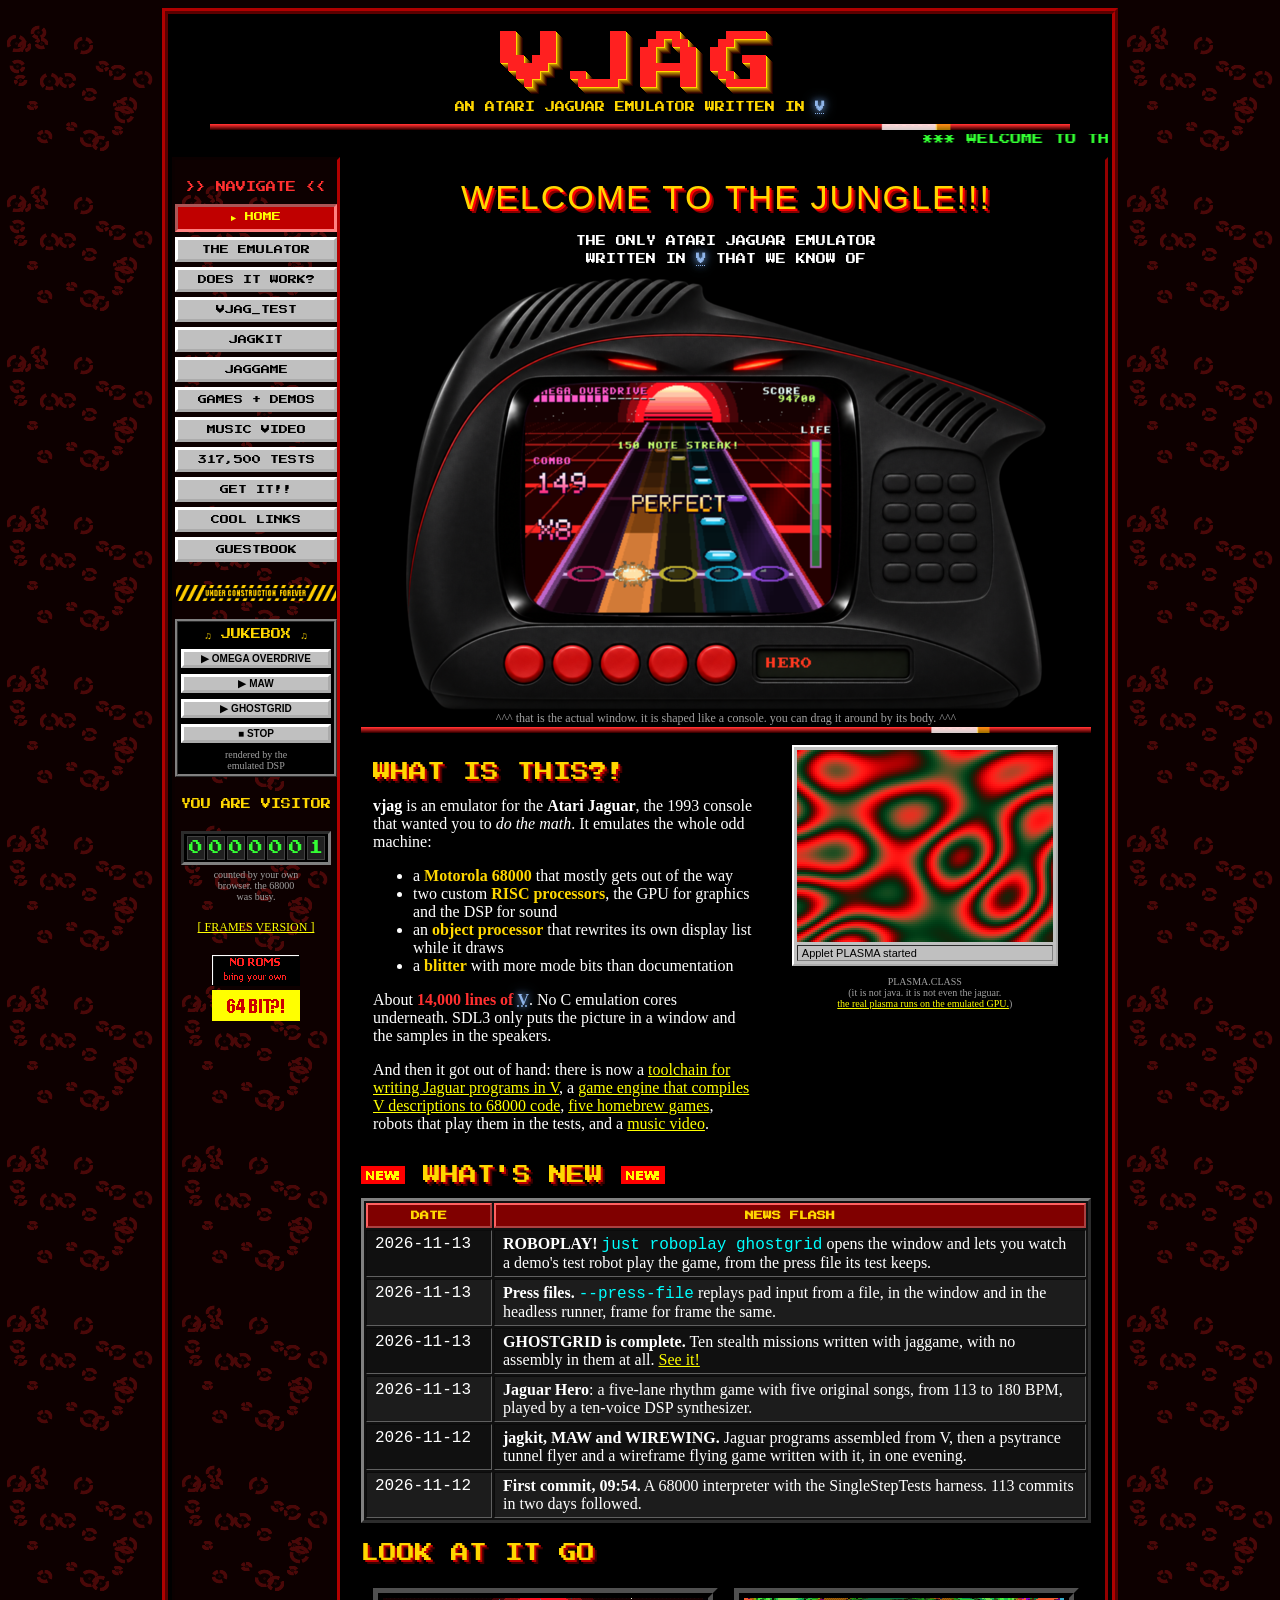
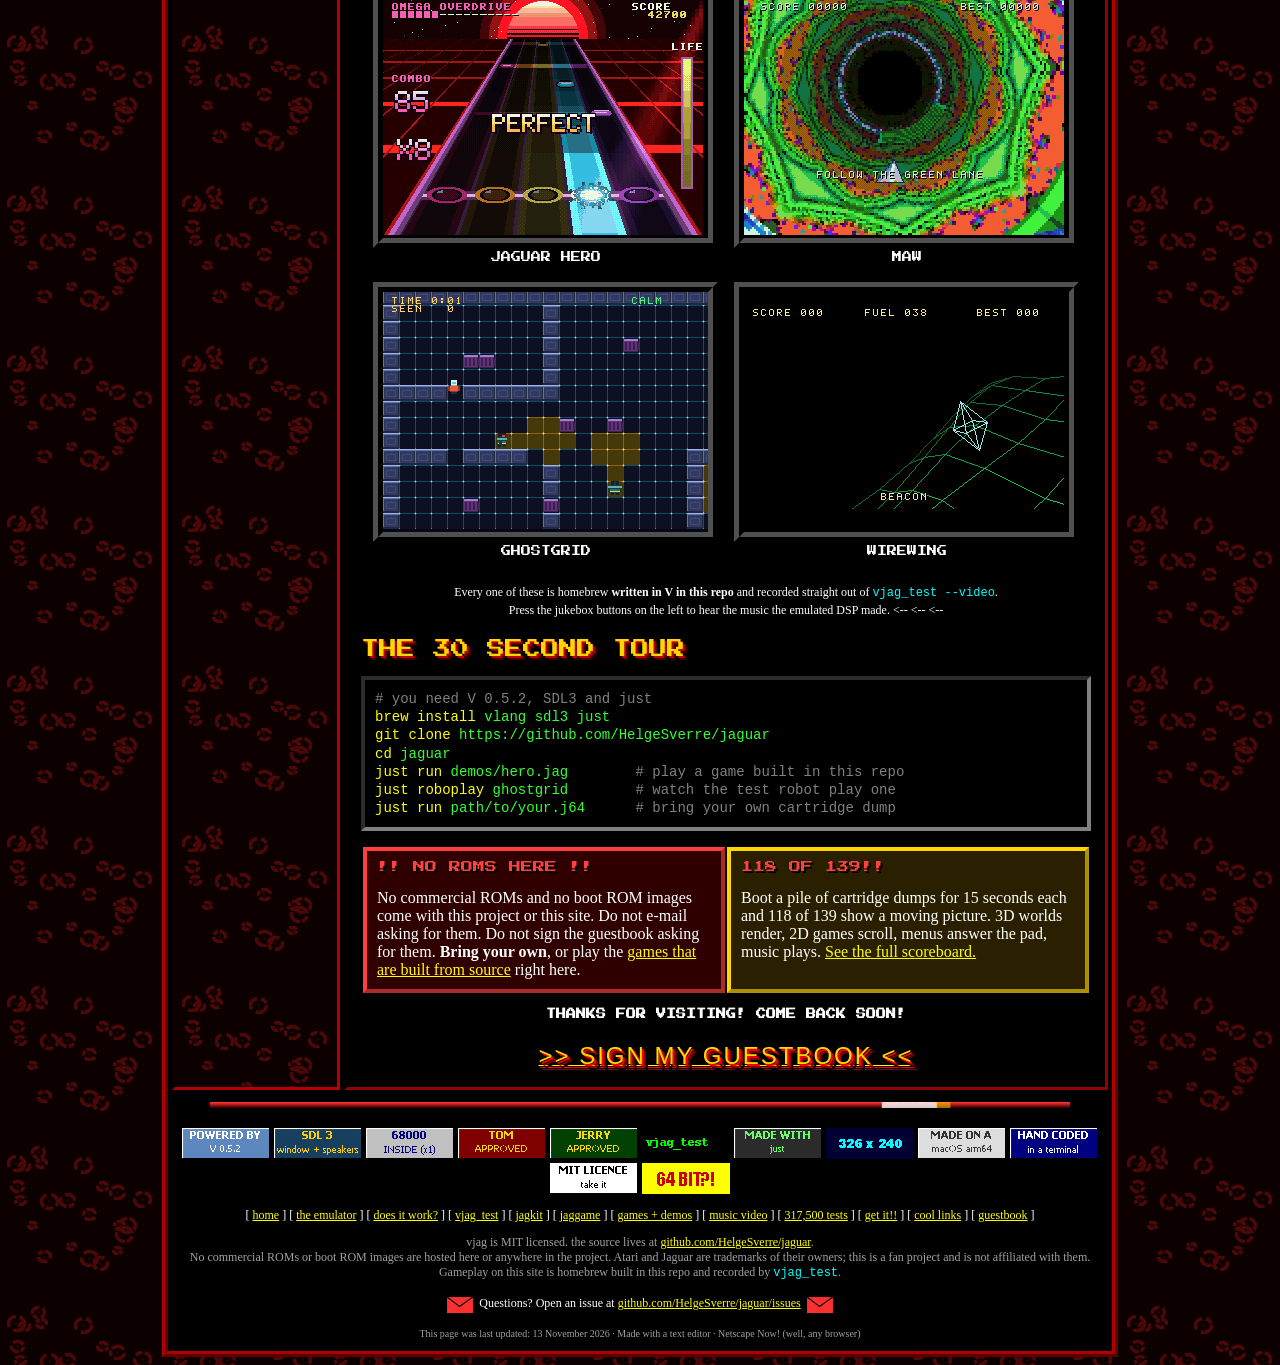
==== website/index.html @ 9f7c053f "website: the vjag home page, hand-built 1998 style: thirteen pages on the emulator, the headless too" ====
<!DOCTYPE HTML PUBLIC "-//W3C//DTD HTML 4.01 Transitional//EN">
<html>
<head>
<meta http-equiv="Content-Type" content="text/html; charset=utf-8">
<title>VJAG - The Atari Jaguar Emulator Written In V!!!</title>
<meta name="keywords" content="atari jaguar, jaguar emulator, vlang, v language, 68000, tom, jerry, blitter, homebrew, jagkit, jaggame, 64 bit, do the math">
<meta name="description" content="vjag: an Atari Jaguar emulator written in V, plus a toolchain for writing Jaguar games in V.">
<link rel="stylesheet" href="style.css">
<script src="site.js"></script>
</head>
<body>
<noscript><center><font color="#ffff00" size="5"><b>YOUR BROWSER DOES NOT SUPPORT JAVASCRIPT!! PLEASE UPGRADE TO NETSCAPE NAVIGATOR 4.0 OR ANY BROWSER MADE AFTER IT.</b></font></center></noscript>
<script>begin("MAIN"); scrollTitle("VJAG - THE ATARI JAGUAR EMULATOR WRITTEN IN V");</script>

<center>
<div class="wordart"><script>wavy("WELCOME TO THE JUNGLE!!!");</script></div>
<p class="pixel">THE ONLY ATARI JAGUAR EMULATOR<br>WRITTEN IN <a class="vlink" href="https://docs.vlang.io/introduction.html">V</a> THAT WE KNOW OF</p>
<img src="media/shell-hero.png" width="640" height="432" alt="vjag in its console shell, playing Jaguar Hero" class="pix"><br>
<span class="small grey">^^^ that is the actual window. it is shaped like a console. you can drag it around by its body. ^^^</span>
</center>

<img src="img/bar.gif" width="100%" height="6" alt="">

<table width="100%" cellpadding="6" cellspacing="6"><tr>
<td valign="top" width="55%">
<h2>WHAT IS THIS?!</h2>
<p><b>vjag</b> is an emulator for the <b>Atari Jaguar</b>, the 1993 console that wanted you to <i>do the math</i>. It emulates the whole odd machine:</p>
<ul>
<li>a <b class="gold">Motorola 68000</b> that mostly gets out of the way</li>
<li>two custom <b class="gold">RISC processors</b>, the GPU for graphics and the DSP for sound</li>
<li>an <b class="gold">object processor</b> that rewrites its own display list while it draws</li>
<li>a <b class="gold">blitter</b> with more mode bits than documentation</li>
</ul>
<p>About <b class="red">14,000 lines of</b> <a class="vlink" href="https://docs.vlang.io/introduction.html">V</a>. No C emulation cores underneath. SDL3 only puts the picture in a window and the samples in the speakers.</p>
<p>And then it got out of hand: there is now a <a href="jagkit.html">toolchain for writing Jaguar programs in V</a>, a <a href="jaggame.html">game engine that compiles V descriptions to 68000 code</a>, <a href="demos.html">five homebrew games</a>, robots that play them in the tests, and a <a href="video.html">music video</a>.</p>
</td>
<td valign="top" align="center">
<div class="applet">
<canvas id="applet" width="256" height="192" style="display:block;background:#000"></canvas>
<div class="status" id="appletstatus">Loading Java applet...</div>
</div>
<p class="tiny grey">PLASMA.CLASS<br>(it is not java. it is not even the jaguar.<br><a href="demos.html">the real plasma runs on the emulated GPU.</a>)</p>
</td>
</tr></table>

<h2><img src="img/new.gif" width="44" height="18" alt="NEW"> WHAT'S NEW <img src="img/new.gif" width="44" height="18" alt="NEW"></h2>
<table class="data" width="100%" cellspacing="2">
<tr><th width="110">DATE</th><th>NEWS FLASH</th></tr>
<tr><td class="mono">2026-11-13</td><td><b>ROBOPLAY!</b> <code>just roboplay ghostgrid</code> opens the window and lets you watch a demo's test robot play the game, from the press file its test keeps.</td></tr>
<tr><td class="mono">2026-11-13</td><td><b>Press files.</b> <code>--press-file</code> replays pad input from a file, in the window and in the headless runner, frame for frame the same.</td></tr>
<tr><td class="mono">2026-11-13</td><td><b>GHOSTGRID is complete.</b> Ten stealth missions written with jaggame, with no assembly in them at all. <a href="demos.html#ghostgrid">See it!</a></td></tr>
<tr><td class="mono">2026-11-13</td><td><b>Jaguar Hero</b>: a five-lane rhythm game with five original songs, from 113 to 180 BPM, played by a ten-voice DSP synthesizer.</td></tr>
<tr><td class="mono">2026-11-12</td><td><b>jagkit, MAW and WIREWING.</b> Jaguar programs assembled from V, then a psytrance tunnel flyer and a wireframe flying game written with it, in one evening.</td></tr>
<tr><td class="mono">2026-11-12</td><td><b>First commit, 09:54.</b> A 68000 interpreter with the SingleStepTests harness. 113 commits in two days followed.</td></tr>
</table>

<h2>LOOK AT IT GO</h2>
<center>
<table cellpadding="4" cellspacing="8"><tr>
<td align="center"><img class="tv" src="media/hero.gif" width="325" height="240" alt="Jaguar Hero gameplay"><br><span class="pixel">JAGUAR HERO</span></td>
<td align="center"><img class="tv" src="media/maw.gif" width="325" height="240" alt="MAW gameplay"><br><span class="pixel">MAW</span></td>
</tr><tr>
<td align="center"><img class="tv" src="media/ghostgrid.gif" width="325" height="240" alt="GHOSTGRID gameplay"><br><span class="pixel">GHOSTGRID</span></td>
<td align="center"><img class="tv" src="media/wirewing.gif" width="325" height="240" alt="WIREWING gameplay"><br><span class="pixel">WIREWING</span></td>
</tr></table>
<p class="small">Every one of these is homebrew <b>written in V in this repo</b> and recorded straight out of <code>vjag_test --video</code>.<br>Press the jukebox buttons on the left to hear the music the emulated DSP made. &lt;-- &lt;-- &lt;--</p>
</center>

<h2>THE 30 SECOND TOUR</h2>
<pre><span class="c"># you need V 0.5.2, SDL3 and just</span>
<span class="k">brew install</span> vlang sdl3 just
<span class="k">git clone</span> https://github.com/HelgeSverre/jaguar
<span class="k">cd</span> jaguar
<span class="k">just run</span> demos/hero.jag        <span class="c"># play a game built in this repo</span>
<span class="k">just roboplay</span> ghostgrid        <span class="c"># watch the test robot play one</span>
<span class="k">just run</span> path/to/your.j64      <span class="c"># bring your own cartridge dump</span></pre>

<table width="100%" cellpadding="8"><tr>
<td class="box red" width="50%" valign="top">
<h3>!! NO ROMS HERE !!</h3>
<p>No commercial ROMs and no boot ROM images come with this project or this site. Do not e-mail asking for them. Do not sign the guestbook asking for them. <b>Bring your own</b>, or play the <a href="demos.html">games that are built from source</a> right here.</p>
</td>
<td class="box gold" valign="top">
<h3>118 OF 139!!</h3>
<p>Boot a pile of cartridge dumps for 15 seconds each and 118 of 139 show a moving picture. 3D worlds render, 2D games scroll, menus answer the pad, music plays. <a href="status.html">See the full scoreboard.</a></p>
</td>
</tr></table>

<center>
<p class="pixel rainbow">THANKS FOR VISITING! COME BACK SOON!</p>
<p><a href="guestbook.html"><span class="wordart" style="font-size:24px">&gt;&gt; SIGN MY GUESTBOOK &lt;&lt;</span></a></p>
</center>

<script>
// PLASMA.CLASS - a fake java applet, now with 100% less java
(function () {
  var c = document.getElementById("applet"), st = document.getElementById("appletstatus");
  var x = c.getContext("2d");
  var W = 128, H = 96, img = x.createImageData(W, H);
  var off = document.createElement("canvas"); off.width = W; off.height = H;
  var ox = off.getContext("2d");
  x.imageSmoothingEnabled = false;
  var t0 = null, loaded = false;
  function frame(ts) {
    if (t0 === null) t0 = ts;
    var t = (ts - t0) / 1000;
    if (t < 1.6) {
      x.fillStyle = "#c0c0c0"; x.fillRect(0, 0, 256, 192);
      x.fillStyle = "#000"; x.font = "12px Tahoma, sans-serif"; x.fillText("Java", 110, 90);
      x.fillStyle = "#000080"; x.fillRect(40, 110, Math.min(176, t * 120), 10);
      x.strokeRect(40, 110, 176, 10);
      requestAnimationFrame(frame); return;
    }
    if (!loaded) { st.textContent = "Applet PLASMA started"; loaded = true; }
    for (var j = 0; j < H; j++) for (var i = 0; i < W; i++) {
      var v = Math.sin(i / 9 + t) + Math.sin(j / 7 - t * 1.3) + Math.sin((i + j) / 13 + t * 0.7) + Math.sin(Math.sqrt(i * i + j * j) / 8 - t);
      var k = (j * W + i) * 4;
      img.data[k] = 128 + 127 * Math.sin(v * Math.PI);
      img.data[k + 1] = 40 + 40 * Math.sin(v * Math.PI + 2);
      img.data[k + 2] = 20 + 20 * Math.cos(v * Math.PI);
      img.data[k + 3] = 255;
    }
    ox.putImageData(img, 0, 0);
    x.drawImage(off, 0, 0, 256, 192);
    requestAnimationFrame(frame);
  }
  requestAnimationFrame(frame);
})();
</script>

<script>finish();</script>
</body>
</html>
---- website/style.css ----
/* VJAG HOME PAGE STYLE SHEET v1.0  (c) THE WEBMASTER
   hand typed. no frameworks were harmed. */

@font-face {
  font-family: "Press Start 2P";
  src: url("fonts/press-start-2p-latin-400-normal.woff2") format("woff2");
}

body {
  background: #0d0000 url("img/spots.png");
  color: #ffffff;
  font-family: "Times New Roman", Times, serif;
  font-size: 16px;
  margin: 8px;
  cursor: crosshair;
}
body.stars { background: #000 url("img/stars.png"); }

a:link    { color: #ffff00; }
a:visited { color: #ff66ff; }
a:hover   { color: #000000; background: #ffff00; }
a:active  { color: #ff0000; }

h1, h2, h3 { font-family: "Press Start 2P", "Courier New", monospace; font-weight: normal; }
h2 {
  font-size: 18px;
  color: #ffd700;
  text-shadow: 2px 2px 0 #c00000, 4px 4px 0 #400000;
  margin: 18px 0 10px 0;
}
h3 { font-size: 12px; color: #ff4040; text-shadow: 2px 2px 0 #000; }

/* THE LOGO. extruded like a 1996 cereal box */
.logo {
  font-family: "Press Start 2P", Impact, sans-serif;
  font-size: 64px;
  color: #ff2020;
  letter-spacing: 6px;
  text-shadow:
    1px 1px 0 #ffd700, 2px 2px 0 #c09000, 3px 3px 0 #a07000, 4px 4px 0 #805000,
    5px 5px 0 #603000, 6px 6px 0 #401000, 7px 7px 0 #200000, 10px 10px 6px #000;
  line-height: 1.1;
}
.wordart {
  font-family: Impact, "Arial Black", sans-serif;
  font-size: 34px;
  color: #ffd700;
  text-shadow: 2px 2px 0 #ff0000, 4px 4px 0 #880000, 6px 6px 0 #000;
  letter-spacing: 2px;
}
.wavy span { display: inline-block; animation: wave 1.2s ease-in-out infinite; }
@keyframes wave { 0%,100% { transform: translateY(0); } 50% { transform: translateY(-8px); } }

.comic { font-family: "Comic Sans MS", "Comic Sans", cursive; }
.mono, code, pre, kbd { font-family: "Courier New", Courier, monospace; }
.pixel { font-family: "Press Start 2P", monospace; font-size: 10px; line-height: 1.8; }
.small { font-size: 12px; }
.tiny { font-size: 10px; }
.gold { color: #ffd700; }
.red { color: #ff3030; }
.lime { color: #33ff33; }
.cyan { color: #00ffff; }
.grey { color: #a0a0a0; }

.blink { animation: blink 1s steps(1) infinite; }
@keyframes blink { 50% { visibility: hidden; } }
.rainbow { animation: rainbow 2s linear infinite; font-weight: bold; }
@keyframes rainbow {
  0% { color: #ff0000; } 17% { color: #ff9900; } 33% { color: #ffff00; }
  50% { color: #00ff00; } 67% { color: #00ffff; } 83% { color: #ff00ff; } 100% { color: #ff0000; }
}

/* the big frame around everything */
table.page {
  background: #000000;
  border: 6px ridge #b00000;
}
td.nav {
  background: #1a0000 url("img/spots.png");
  border: 3px inset #600000;
  vertical-align: top;
}
td.content {
  background: #000000;
  border: 3px inset #400000;
  vertical-align: top;
  padding: 14px;
  line-height: 1.4;
}

/* nav buttons: real 3D, the way god intended */
a.navbtn {
  display: block;
  margin: 0 0 5px 0;
  padding: 5px 6px;
  background: #c0c0c0;
  color: #000000;
  border: 3px outset #ffffff;
  font-family: "Press Start 2P", monospace;
  font-size: 9px;
  text-decoration: none;
  white-space: nowrap;
}
a.navbtn:hover { background: #ffd700; color: #000; }
a.navbtn:active { border-style: inset; }
a.navbtn.here { background: #c00000; color: #ffff00; border: 3px inset #ff8080; }

/* boxes with bevels. every side gets a border. every. side. */
.box {
  border: 4px outset #808080;
  background: #202020;
  padding: 10px;
  margin: 10px 0;
}
.box.red { border-color: #ff4040; background: #300000; color: #fff; }
.box.gold { border-color: #ffd700; background: #2a2000; color: #fff; }
.box.blue { border-color: #6060ff; background: #000040; color: #fff; }
.box.term { border: 4px inset #606060; background: #000; color: #33ff33; font-family: "Courier New", monospace; }

pre {
  background: #000000;
  color: #33ff33;
  border: 4px inset #808080;
  padding: 10px;
  overflow-x: auto;
  font-size: 14px;
  line-height: 1.3;
}
pre .c { color: #808080; }
pre .k { color: #ffff00; }
pre .s { color: #ff66ff; }
code { color: #00ffff; }
kbd {
  background: #c0c0c0; color: #000; border: 2px outset #fff; padding: 0 4px; font-size: 13px;
}

table.data { border: 3px outset #808080; background: #101010; }
table.data th {
  background: #800000; color: #ffd700; border: 2px outset #ff6060;
  font-family: "Press Start 2P", monospace; font-size: 9px; padding: 6px;
}
table.data td { border: 1px inset #606060; padding: 4px 8px; vertical-align: top; }
table.data tr:nth-child(odd) td { background: #1c1c1c; }

marquee { font-family: "Press Start 2P", monospace; font-size: 11px; }

.tv {
  border: 10px ridge #505050;
  background: #000;
  image-rendering: pixelated;
}
.pix { image-rendering: pixelated; }
.btn88 { margin: 2px; vertical-align: middle; image-rendering: pixelated; }

/* hit counter */
.odometer {
  display: inline-block; background: #000; border: 3px inset #808080; padding: 2px;
}
.odometer span {
  display: inline-block; width: 16px; margin: 0 1px; text-align: center;
  background: #202020; color: #33ff33; border: 1px solid #404040;
  font-family: "Press Start 2P", monospace; font-size: 14px; padding: 4px 0;
}

.applet {
  background: #c0c0c0; border: 2px outset #fff; padding: 3px; display: inline-block; color: #000;
}
.applet .status {
  font-family: Tahoma, Verdana, sans-serif; font-size: 11px; border: 1px inset #808080; padding: 1px 4px; margin-top: 3px; text-align: left;
}

hr.groove { border: 3px groove #c00000; }
.sparkle { position: fixed; pointer-events: none; font-size: 14px; z-index: 999; }

.guest {
  border: 3px ridge #808080; background: #101030; padding: 8px; margin: 8px 0;
}
.guest .who { font-family: "Press Start 2P", monospace; font-size: 10px; color: #ffd700; }

input, textarea, select, button {
  font-family: "Courier New", monospace; font-size: 14px;
  background: #ffffff; color: #000; border: 2px inset #808080;
}
button, input[type=submit] {
  background: #c0c0c0; border: 3px outset #fff; font-family: Tahoma, Verdana, sans-serif; font-weight: bold; cursor: pointer;
}
button:active { border-style: inset; }

.center { text-align: center; }

/* THE EXPLODING V */
a.vlink, a.vlink:visited {
  color: #8fb4e8; font-weight: bold; text-decoration: underline dotted;
  text-shadow: 0 0 6px #5d87bf, 0 0 12px #5d87bf;
  display: inline-block;
}
a.vlink:hover { background: none; color: #ffffff; }
.vshake { animation: vshake 0.08s linear 6; }
@keyframes vshake {
  0% { transform: translate(0,0) scale(1.6); } 25% { transform: translate(-2px,1px) scale(1.6); }
  50% { transform: translate(2px,-1px) scale(1.6); } 75% { transform: translate(-1px,-2px) scale(1.6); } 100% { transform: translate(0,0) scale(1); }
}
.vbit {
  position: fixed; pointer-events: none; z-index: 1000;
  font-family: "Press Start 2P", monospace; text-shadow: 0 0 4px #000;
}
.vring {
  position: fixed; pointer-events: none; z-index: 999;
  width: 40px; height: 40px; border: 4px solid #8fb4e8; border-radius: 50%;
}
.vlogo {
  position: fixed; pointer-events: none; z-index: 1001;
  width: 180px; height: 172px; padding: 10px 10px 34px 10px;
  background: #ffffff; border: 5px outset #8fb4e8;
  box-shadow: 6px 6px 0 #000;
}
.vlogo .vcap {
  font-family: "Press Start 2P", monospace; font-size: 8px; color: #000080;
  text-align: center; line-height: 1.6; margin-top: 2px;
}
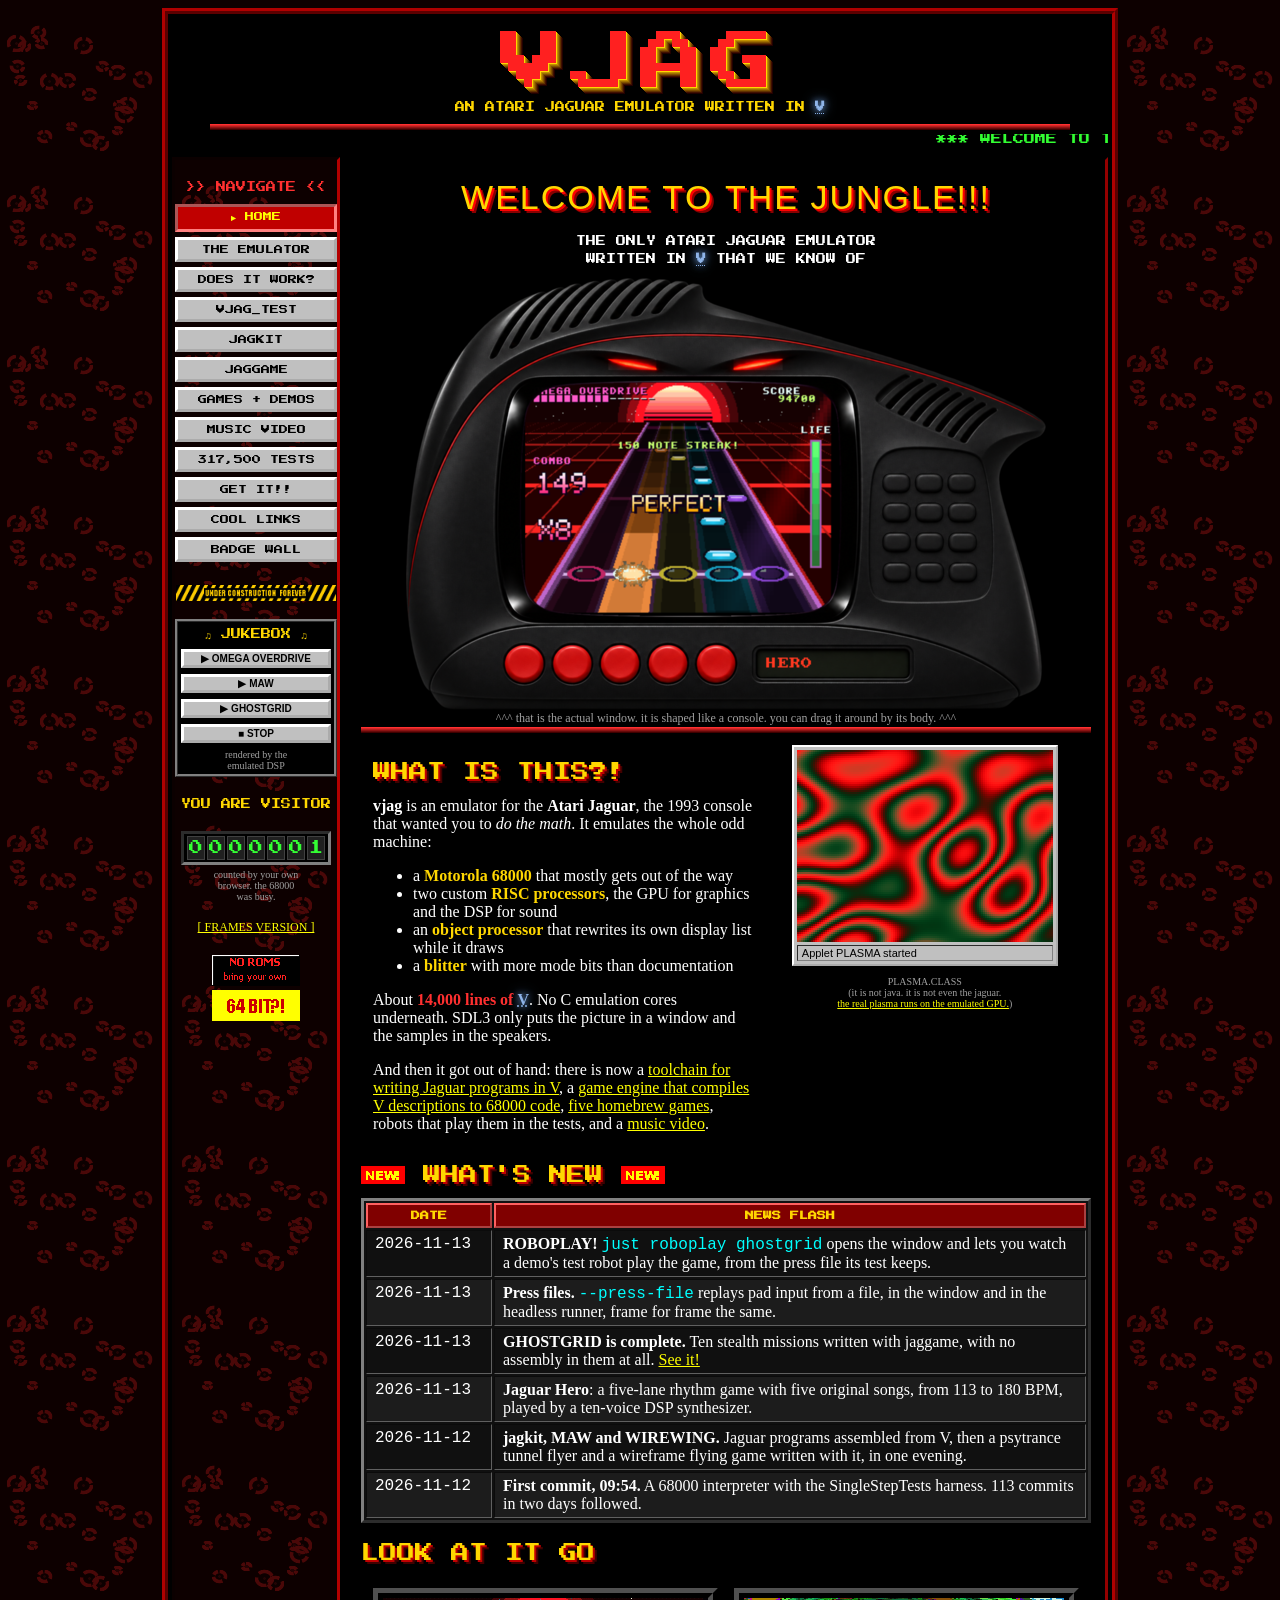
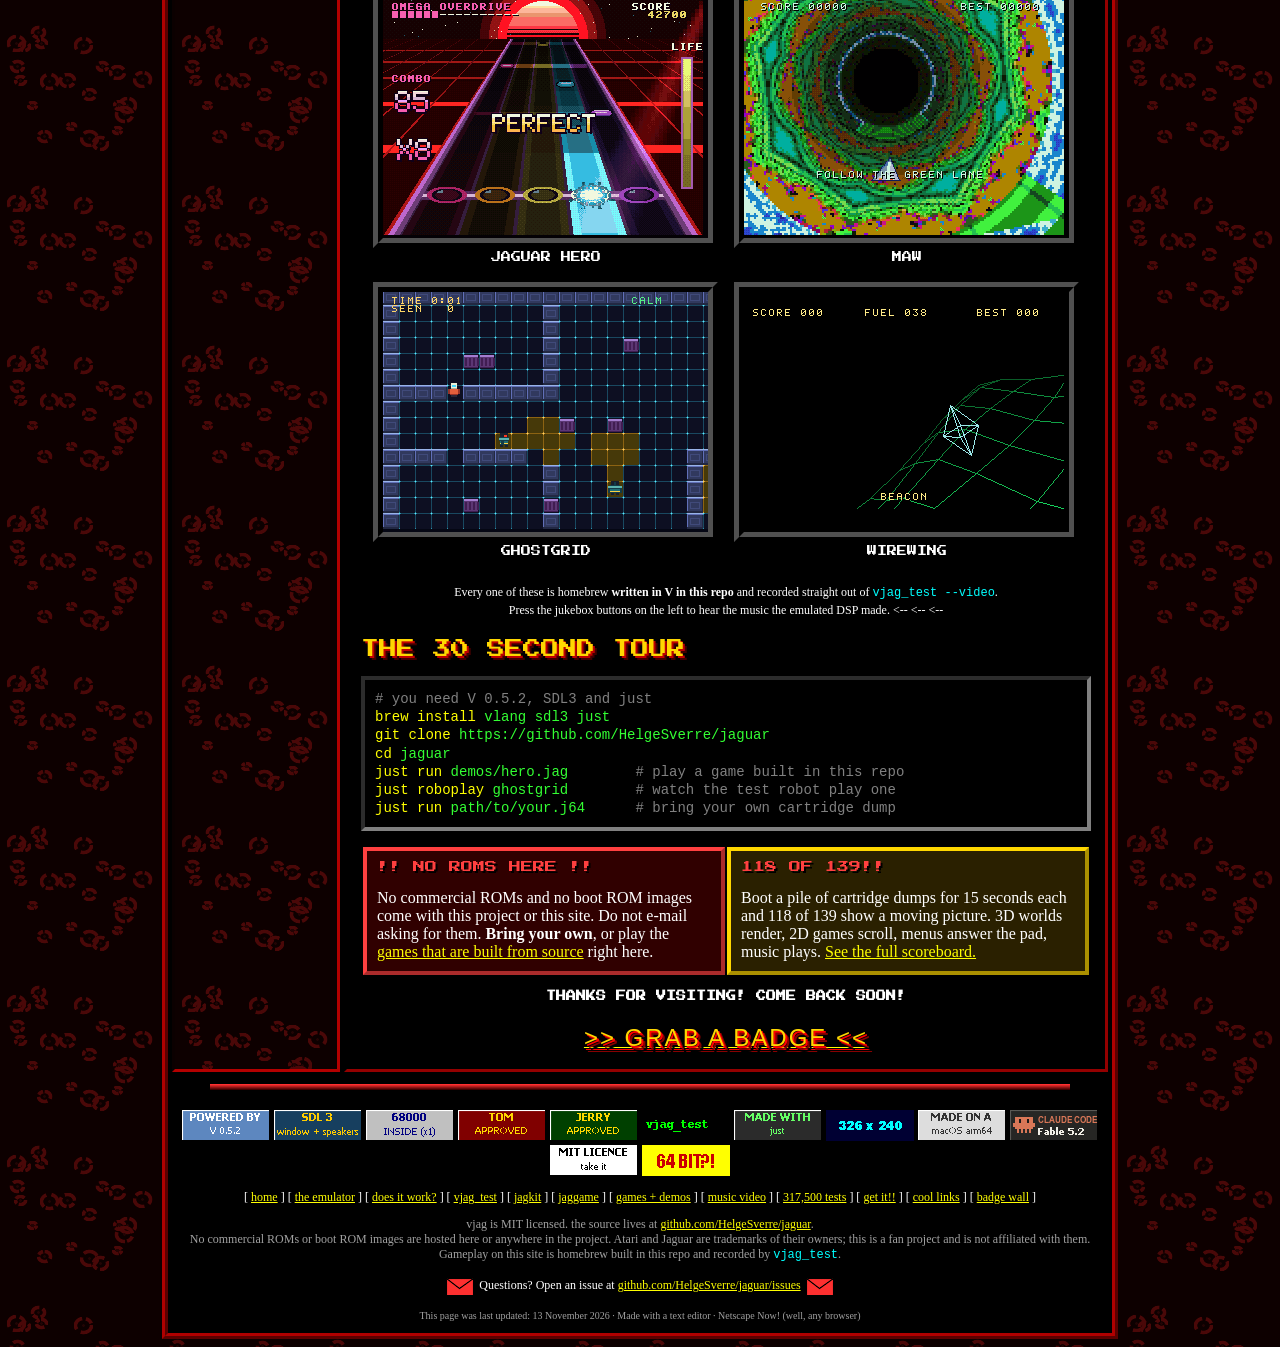
==== commit ff583612: "website: the guestbook becomes a badge wall: 50 generated 88x31 badges scattered, spinning and bounc" ====
--- a/website/index.html
+++ b/website/index.html
@@ -78,7 +78,7 @@
 <table width="100%" cellpadding="8"><tr>
 <td class="box red" width="50%" valign="top">
 <h3>!! NO ROMS HERE !!</h3>
-<p>No commercial ROMs and no boot ROM images come with this project or this site. Do not e-mail asking for them. Do not sign the guestbook asking for them. <b>Bring your own</b>, or play the <a href="demos.html">games that are built from source</a> right here.</p>
+<p>No commercial ROMs and no boot ROM images come with this project or this site. Do not e-mail asking for them. <b>Bring your own</b>, or play the <a href="demos.html">games that are built from source</a> right here.</p>
 </td>
 <td class="box gold" valign="top">
 <h3>118 OF 139!!</h3>
@@ -88,7 +88,7 @@
 
 <center>
 <p class="pixel rainbow">THANKS FOR VISITING! COME BACK SOON!</p>
-<p><a href="guestbook.html"><span class="wordart" style="font-size:24px">&gt;&gt; SIGN MY GUESTBOOK &lt;&lt;</span></a></p>
+<p><a href="badges.html"><span class="wordart" style="font-size:24px">&gt;&gt; GRAB A BADGE &lt;&lt;</span></a></p>
 </center>
 
 <script>
--- a/website/style.css
+++ b/website/style.css
@@ -218,3 +218,53 @@
   font-family: "Press Start 2P", monospace; font-size: 8px; color: #000080;
   text-align: center; line-height: 1.6; margin-top: 2px;
 }
+
+/* THE PLAYER BAR: a jaguar console stretched into a strip. art: img/player/, generated in the style of the emulator's shell */
+body.playing { padding-bottom: calc(60px + env(safe-area-inset-bottom, 0px)); }
+#playerbar {
+  --h: 56px;
+  position: fixed; left: 0; right: 0; bottom: 0; z-index: 1500;
+  display: flex; height: var(--h);
+  padding-bottom: env(safe-area-inset-bottom, 0px);
+  background: #000;
+}
+.pb-seg { position: relative; height: var(--h); flex: none; background-size: 100% 100%; background-repeat: no-repeat; }
+.pb-stretch { flex: 1 1 0; min-width: 0; }
+.pb-a { width: calc(var(--h) * 513 / 134); background-image: url("img/player/a.png"); }
+.pb-b { background-image: url("img/player/b.png"); }
+.pb-c { width: calc(var(--h) * 462 / 134); background-image: url("img/player/c.png"); }
+.pb-d { background-image: url("img/player/d.png"); }
+.pb-e { width: calc(var(--h) * 22 / 134); background-image: url("img/player/e.png"); }
+.pb-f { flex-grow: 4; min-width: 120px; background-image: url("img/player/f.png"); }
+.pb-g { width: calc(var(--h) * 186 / 134); background-image: url("img/player/g.png"); }
+
+.pb-btn {
+  position: absolute; top: 36.6%; width: 9%; height: 34.3%; padding: 0;
+  background: transparent; border: none; border-radius: 50%; cursor: pointer;
+}
+.pb-btn i {
+  font-style: normal; font-family: "Press Start 2P", monospace; font-size: 6px; color: #3a0000;
+  text-shadow: 0 1px 0 rgba(255,140,140,0.6);
+}
+.pb-btn:hover { box-shadow: 0 0 8px 2px rgba(255,60,40,0.8); }
+.pb-btn:active, .pb-btn.on { background: rgba(0,0,0,0.35); box-shadow: inset 0 2px 4px rgba(0,0,0,0.8); }
+
+.pb-eye {
+  position: absolute; top: 41%; width: 26%; height: 22%; transform: translateX(-50%);
+  background: radial-gradient(ellipse at center, rgba(255,90,60,1) 0%, rgba(255,0,0,0.6) 35%, rgba(255,0,0,0) 70%);
+  mix-blend-mode: screen; opacity: 0.15; pointer-events: none;
+}
+
+.pb-lcd {
+  position: absolute; left: 0; right: 0; top: 41%; height: 30%;
+  display: flex; align-items: center; gap: 6px; padding: 0 4px;
+  font-family: "Press Start 2P", monospace; font-size: 7px; color: #b8e04a;
+  text-shadow: 0 0 4px rgba(184,224,74,0.7);
+}
+.pb-title { flex: 1 1 50%; min-width: 0; overflow: hidden; white-space: nowrap; }
+.pb-title span { display: inline-block; padding-left: 100%; animation: pbscroll 14s linear infinite; }
+@keyframes pbscroll { from { transform: translateX(0); } to { transform: translateX(-100%); } }
+.pb-seek { flex: 1 1 35%; min-width: 40px; height: 6px; border: 1px solid #5a7020; cursor: pointer; touch-action: none; }
+#pb-fill { height: 100%; width: 0; background: repeating-linear-gradient(to right, #b8e04a 0 3px, transparent 3px 4px); }
+.pb-time { flex: none; }
+@media (max-width: 700px) { #playerbar { --h: 48px; } .pb-c, .pb-d { display: none; } .pb-g { width: calc(var(--h) * 60 / 134); background-position: left; background-size: auto 100%; } }
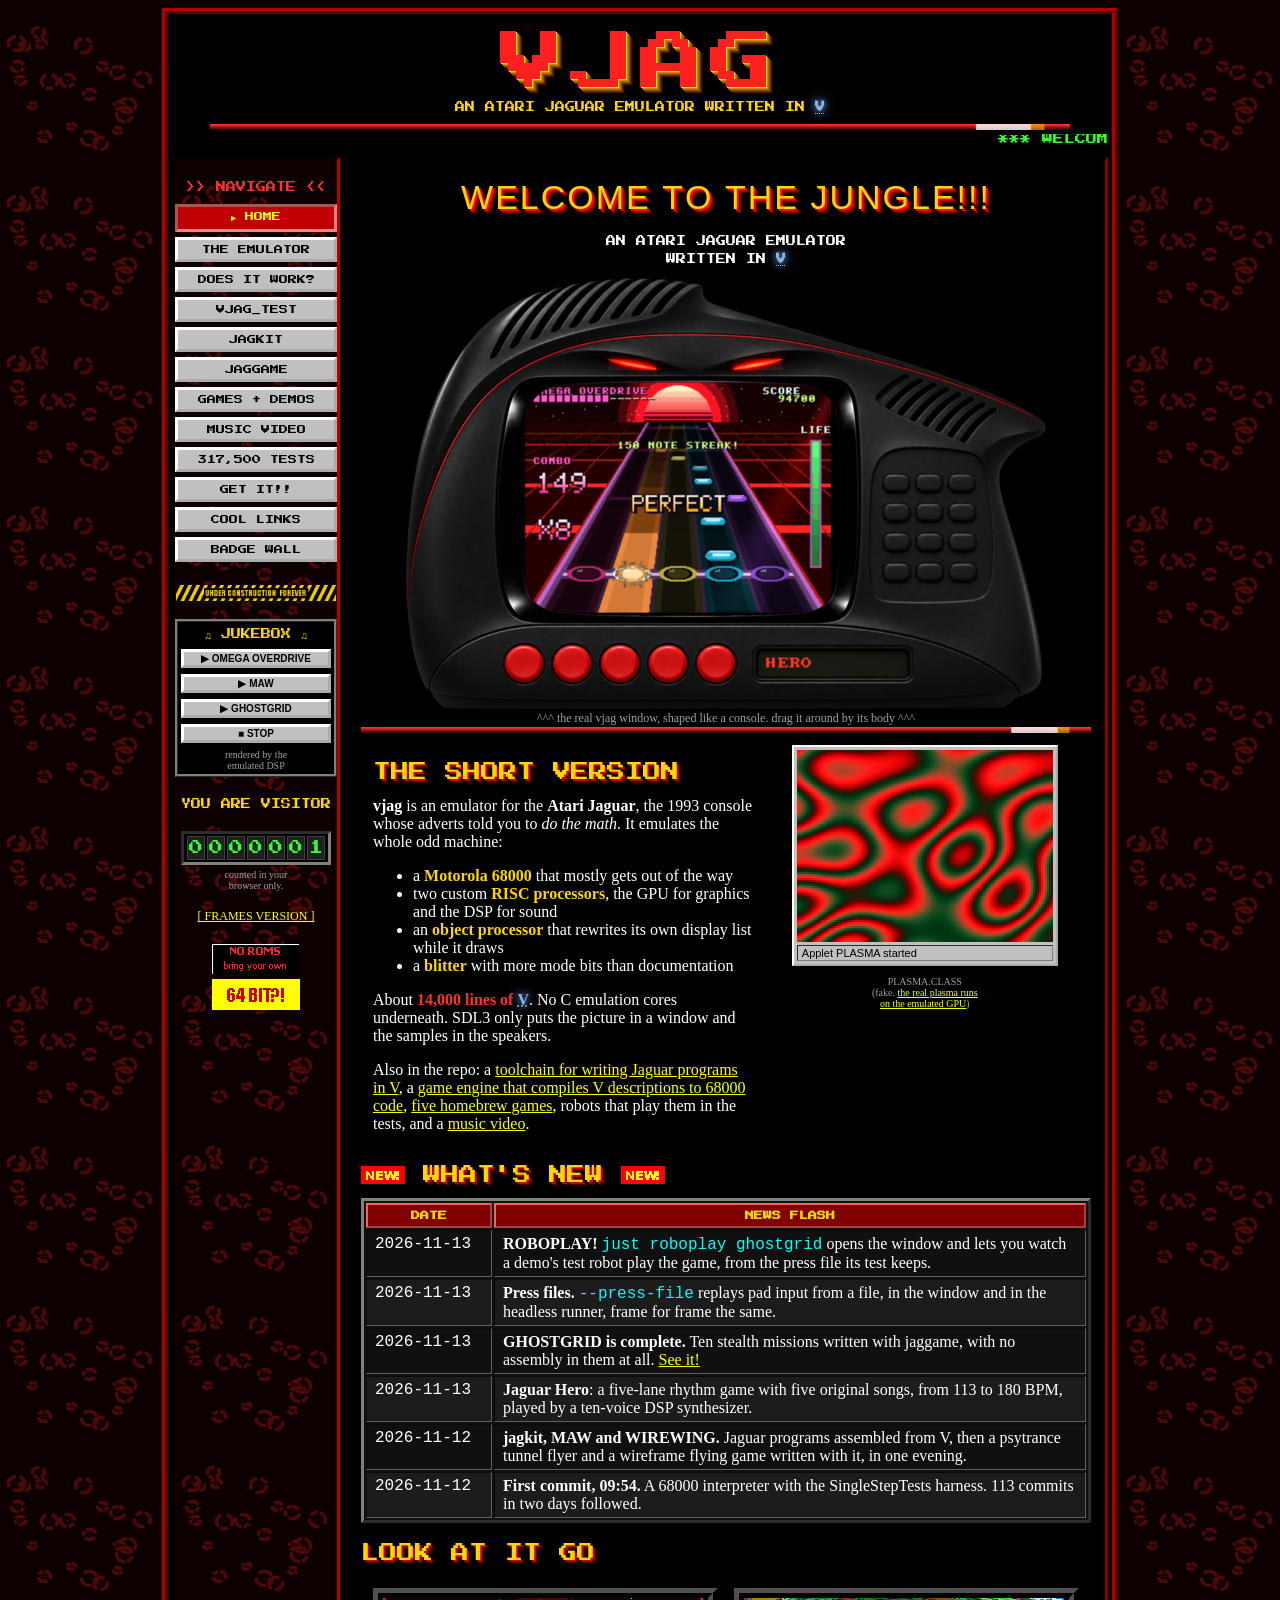
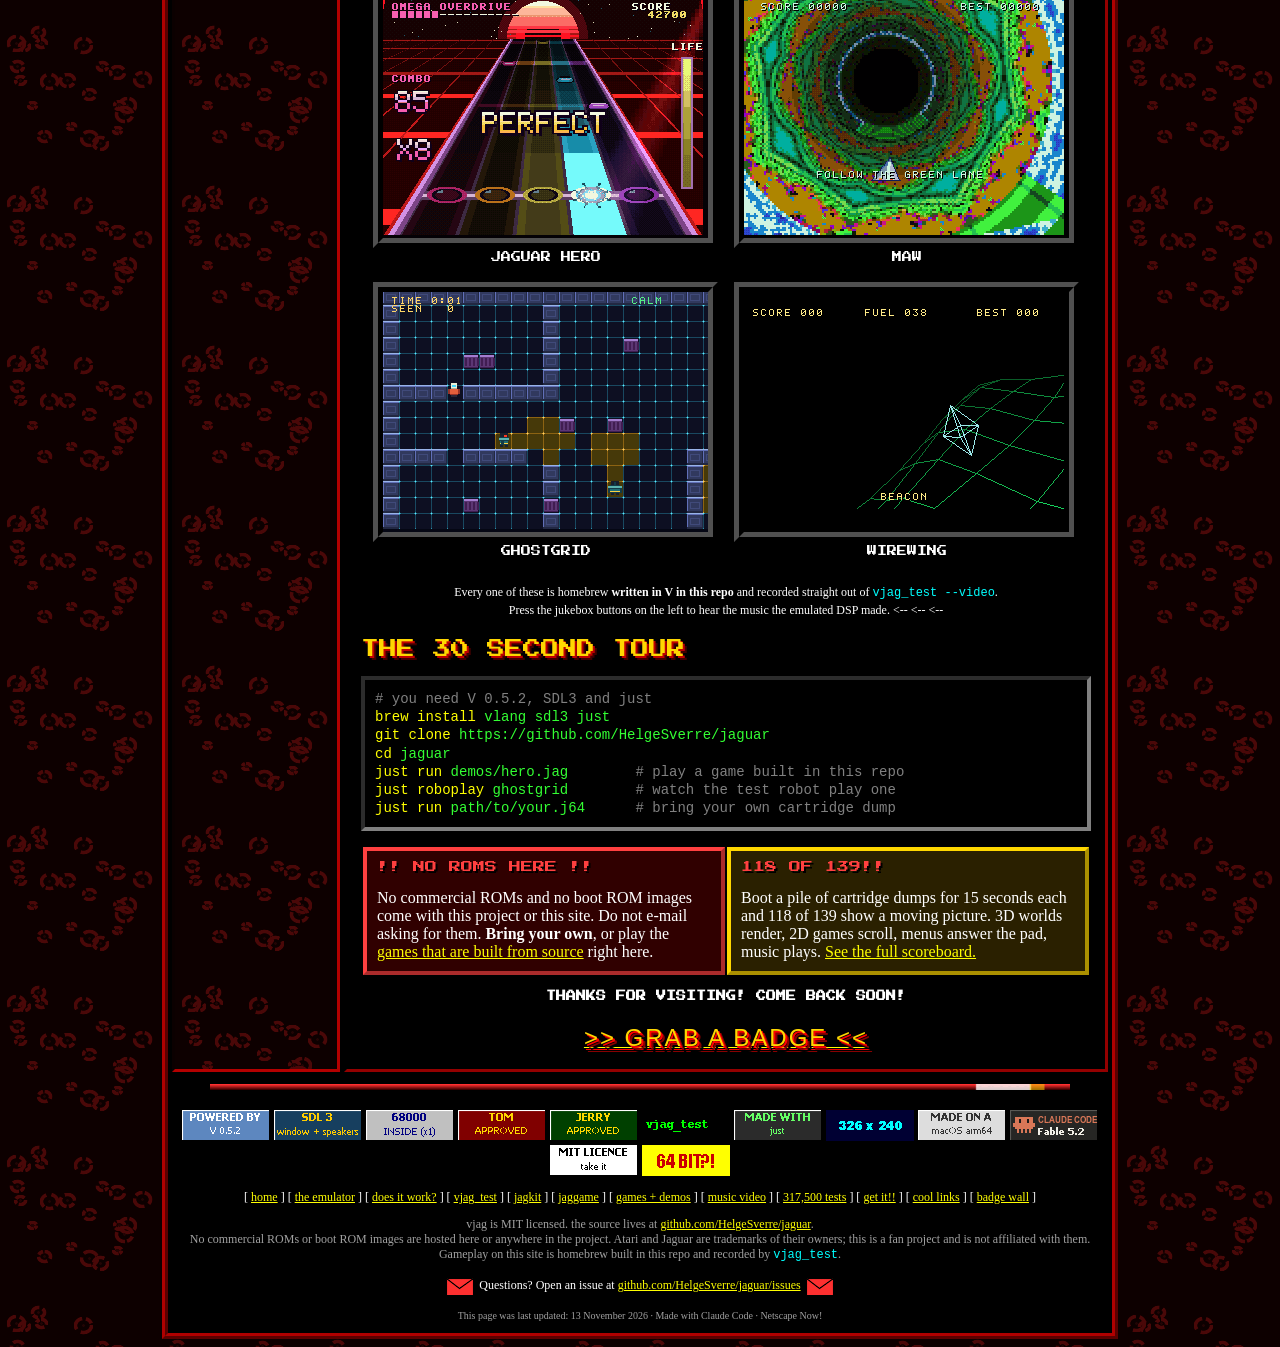
==== commit 717781f7: "website: copy without the machine tells: no "not X, it is Y", no countdown fragment headlines, no st" ====
--- a/website/index.html
+++ b/website/index.html
@@ -14,17 +14,17 @@
 
 <center>
 <div class="wordart"><script>wavy("WELCOME TO THE JUNGLE!!!");</script></div>
-<p class="pixel">THE ONLY ATARI JAGUAR EMULATOR<br>WRITTEN IN <a class="vlink" href="https://docs.vlang.io/introduction.html">V</a> THAT WE KNOW OF</p>
+<p class="pixel">AN ATARI JAGUAR EMULATOR<br>WRITTEN IN <a class="vlink" href="https://docs.vlang.io/introduction.html">V</a></p>
 <img src="media/shell-hero.png" width="640" height="432" alt="vjag in its console shell, playing Jaguar Hero" class="pix"><br>
-<span class="small grey">^^^ that is the actual window. it is shaped like a console. you can drag it around by its body. ^^^</span>
+<span class="small grey">^^^ the real vjag window, shaped like a console. drag it around by its body ^^^</span>
 </center>
 
 <img src="img/bar.gif" width="100%" height="6" alt="">
 
 <table width="100%" cellpadding="6" cellspacing="6"><tr>
 <td valign="top" width="55%">
-<h2>WHAT IS THIS?!</h2>
-<p><b>vjag</b> is an emulator for the <b>Atari Jaguar</b>, the 1993 console that wanted you to <i>do the math</i>. It emulates the whole odd machine:</p>
+<h2>THE SHORT VERSION</h2>
+<p><b>vjag</b> is an emulator for the <b>Atari Jaguar</b>, the 1993 console whose adverts told you to <i>do the math</i>. It emulates the whole odd machine:</p>
 <ul>
 <li>a <b class="gold">Motorola 68000</b> that mostly gets out of the way</li>
 <li>two custom <b class="gold">RISC processors</b>, the GPU for graphics and the DSP for sound</li>
@@ -32,14 +32,14 @@
 <li>a <b class="gold">blitter</b> with more mode bits than documentation</li>
 </ul>
 <p>About <b class="red">14,000 lines of</b> <a class="vlink" href="https://docs.vlang.io/introduction.html">V</a>. No C emulation cores underneath. SDL3 only puts the picture in a window and the samples in the speakers.</p>
-<p>And then it got out of hand: there is now a <a href="jagkit.html">toolchain for writing Jaguar programs in V</a>, a <a href="jaggame.html">game engine that compiles V descriptions to 68000 code</a>, <a href="demos.html">five homebrew games</a>, robots that play them in the tests, and a <a href="video.html">music video</a>.</p>
+<p>Also in the repo: a <a href="jagkit.html">toolchain for writing Jaguar programs in V</a>, a <a href="jaggame.html">game engine that compiles V descriptions to 68000 code</a>, <a href="demos.html">five homebrew games</a>, robots that play them in the tests, and a <a href="video.html">music video</a>.</p>
 </td>
 <td valign="top" align="center">
 <div class="applet">
 <canvas id="applet" width="256" height="192" style="display:block;background:#000"></canvas>
 <div class="status" id="appletstatus">Loading Java applet...</div>
 </div>
-<p class="tiny grey">PLASMA.CLASS<br>(it is not java. it is not even the jaguar.<br><a href="demos.html">the real plasma runs on the emulated GPU.</a>)</p>
+<p class="tiny grey">PLASMA.CLASS<br>(fake. <a href="demos.html">the real plasma runs<br>on the emulated GPU</a>)</p>
 </td>
 </tr></table>
 
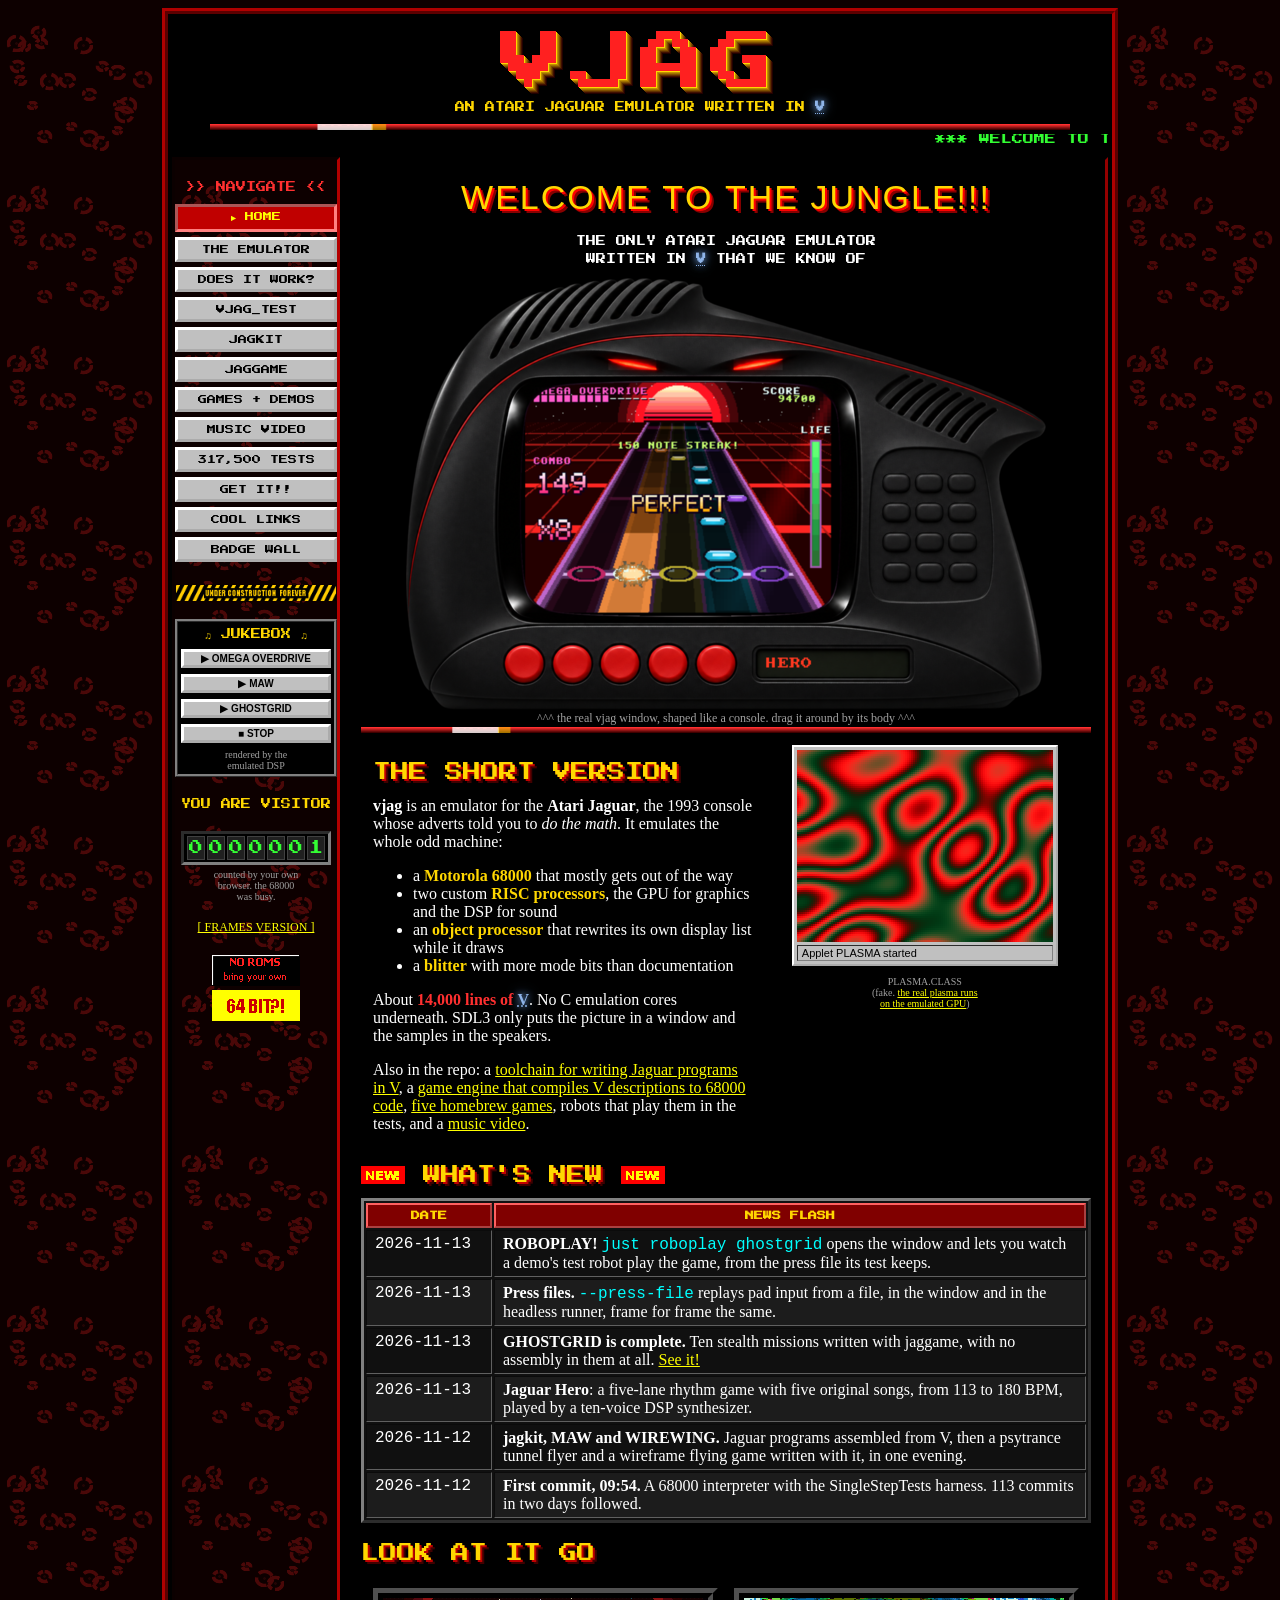
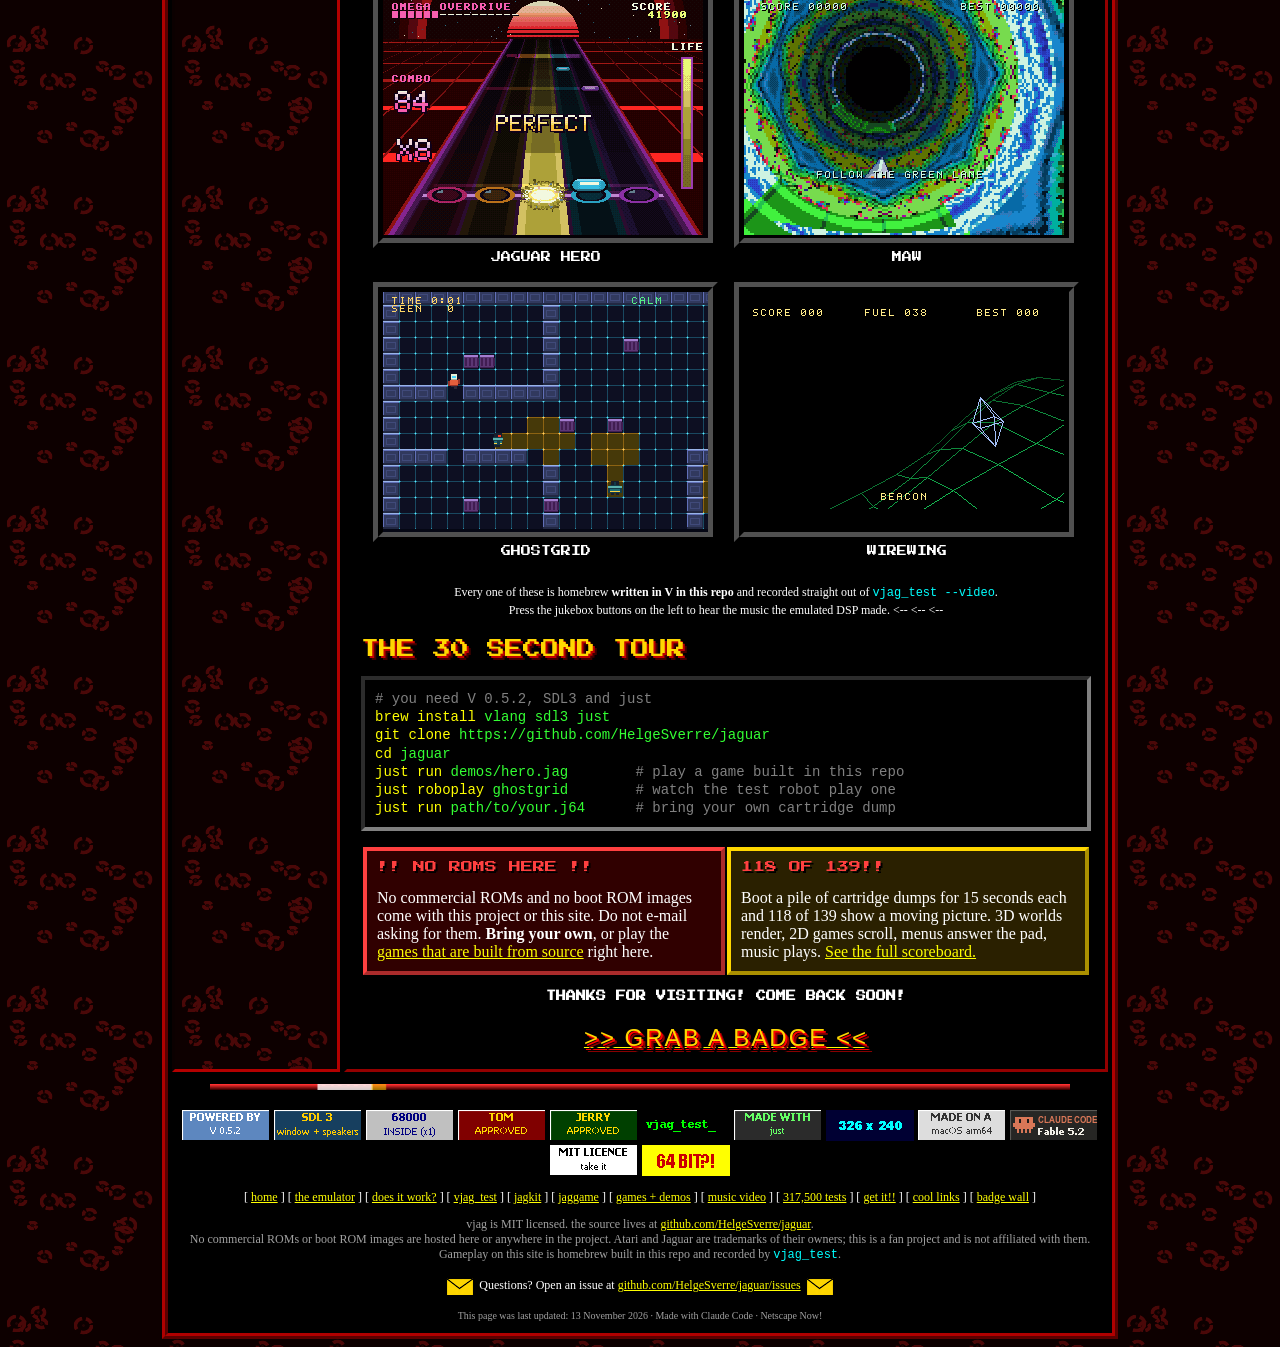
==== commit ce8f2610: "website: put back the lines with personality that the copy pass cut; only the stock jokes and kicker" ====
--- a/website/index.html
+++ b/website/index.html
@@ -14,7 +14,7 @@
 
 <center>
 <div class="wordart"><script>wavy("WELCOME TO THE JUNGLE!!!");</script></div>
-<p class="pixel">AN ATARI JAGUAR EMULATOR<br>WRITTEN IN <a class="vlink" href="https://docs.vlang.io/introduction.html">V</a></p>
+<p class="pixel">THE ONLY ATARI JAGUAR EMULATOR<br>WRITTEN IN <a class="vlink" href="https://docs.vlang.io/introduction.html">V</a> THAT WE KNOW OF</p>
 <img src="media/shell-hero.png" width="640" height="432" alt="vjag in its console shell, playing Jaguar Hero" class="pix"><br>
 <span class="small grey">^^^ the real vjag window, shaped like a console. drag it around by its body ^^^</span>
 </center>
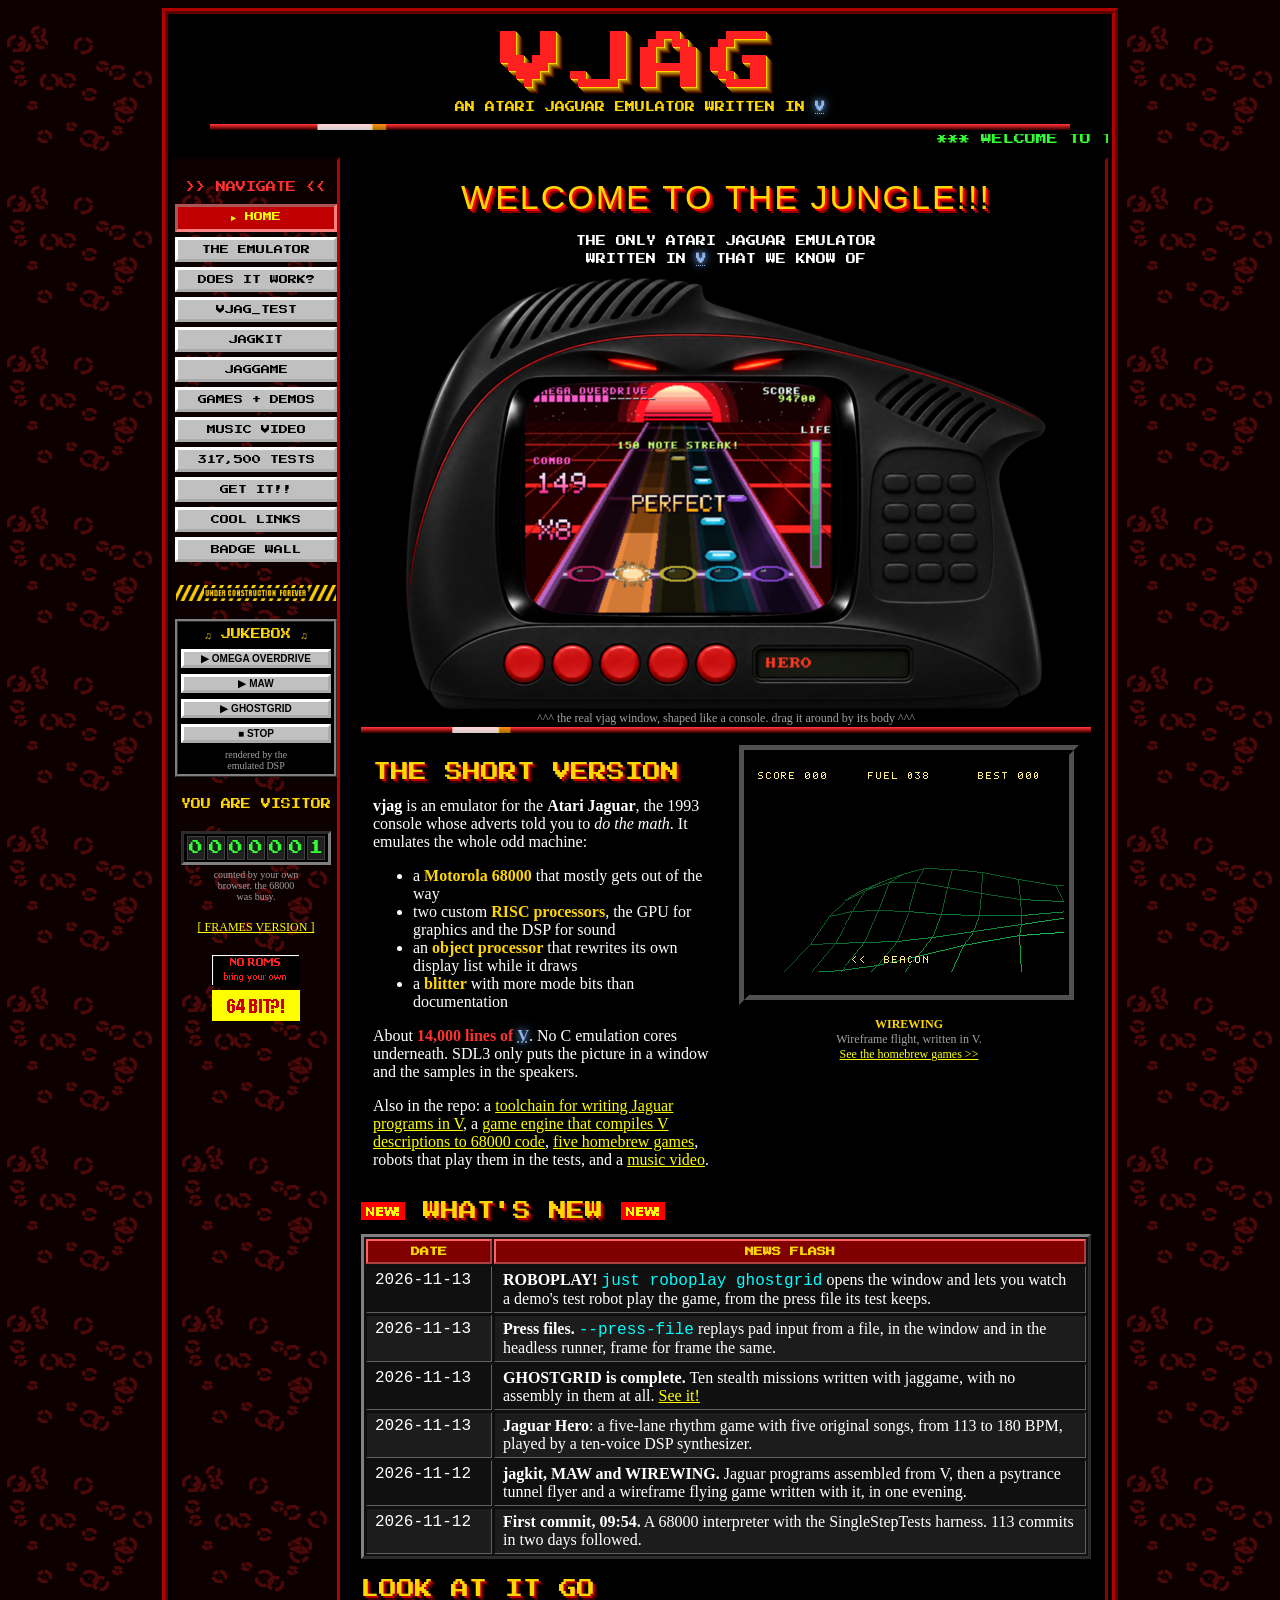
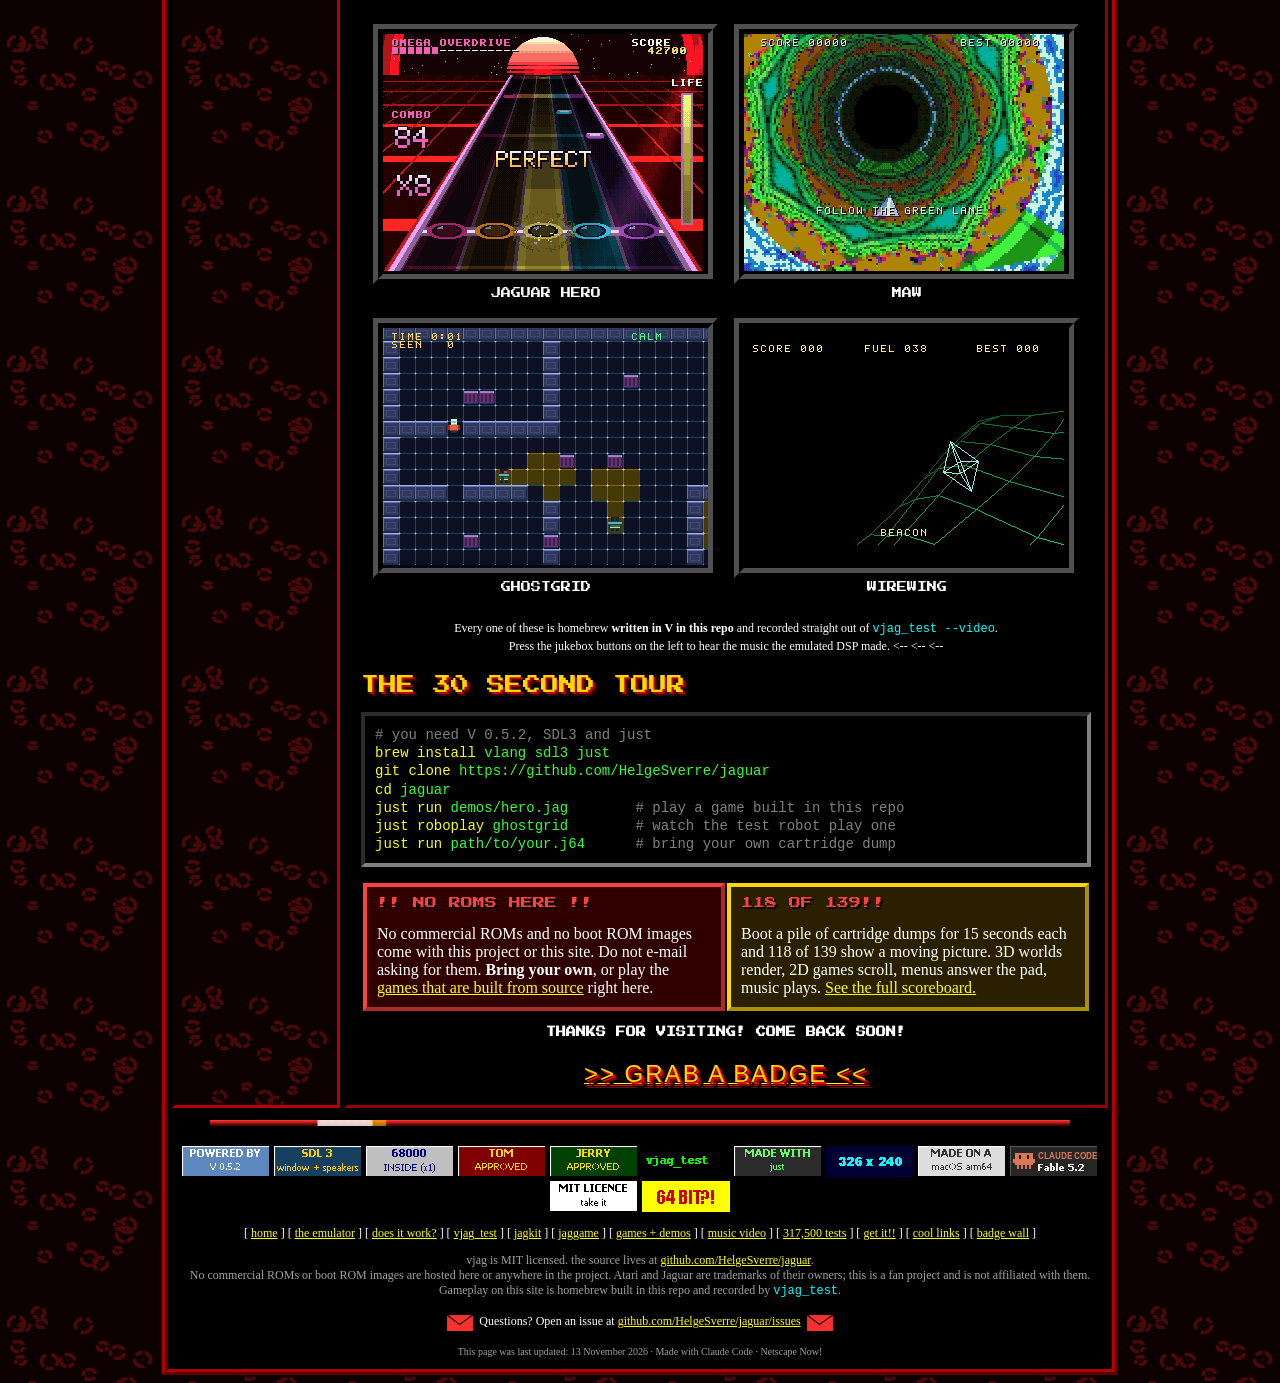
==== commit e6d90191: "website: a WIREWING screenshot replaces the fake Java applet on the home page; research note on V an" ====
--- a/website/index.html
+++ b/website/index.html
@@ -35,11 +35,8 @@
 <p>Also in the repo: a <a href="jagkit.html">toolchain for writing Jaguar programs in V</a>, a <a href="jaggame.html">game engine that compiles V descriptions to 68000 code</a>, <a href="demos.html">five homebrew games</a>, robots that play them in the tests, and a <a href="video.html">music video</a>.</p>
 </td>
 <td valign="top" align="center">
-<div class="applet">
-<canvas id="applet" width="256" height="192" style="display:block;background:#000"></canvas>
-<div class="status" id="appletstatus">Loading Java applet...</div>
-</div>
-<p class="tiny grey">PLASMA.CLASS<br>(fake. <a href="demos.html">the real plasma runs<br>on the emulated GPU</a>)</p>
+<a href="demos.html"><img src="media/wirewing.png" width="320" height="240" alt="WIREWING running in vjag: green wireframe terrain and a beacon" class="tv"></a>
+<p class="small grey"><b class="gold">WIREWING</b><br>Wireframe flight, written in V.<br><a href="demos.html">See the homebrew games &gt;&gt;</a></p>
 </td>
 </tr></table>
 
@@ -91,43 +88,6 @@
 <p><a href="badges.html"><span class="wordart" style="font-size:24px">&gt;&gt; GRAB A BADGE &lt;&lt;</span></a></p>
 </center>
 
-<script>
-// PLASMA.CLASS - a fake java applet, now with 100% less java
-(function () {
-  var c = document.getElementById("applet"), st = document.getElementById("appletstatus");
-  var x = c.getContext("2d");
-  var W = 128, H = 96, img = x.createImageData(W, H);
-  var off = document.createElement("canvas"); off.width = W; off.height = H;
-  var ox = off.getContext("2d");
-  x.imageSmoothingEnabled = false;
-  var t0 = null, loaded = false;
-  function frame(ts) {
-    if (t0 === null) t0 = ts;
-    var t = (ts - t0) / 1000;
-    if (t < 1.6) {
-      x.fillStyle = "#c0c0c0"; x.fillRect(0, 0, 256, 192);
-      x.fillStyle = "#000"; x.font = "12px Tahoma, sans-serif"; x.fillText("Java", 110, 90);
-      x.fillStyle = "#000080"; x.fillRect(40, 110, Math.min(176, t * 120), 10);
-      x.strokeRect(40, 110, 176, 10);
-      requestAnimationFrame(frame); return;
-    }
-    if (!loaded) { st.textContent = "Applet PLASMA started"; loaded = true; }
-    for (var j = 0; j < H; j++) for (var i = 0; i < W; i++) {
-      var v = Math.sin(i / 9 + t) + Math.sin(j / 7 - t * 1.3) + Math.sin((i + j) / 13 + t * 0.7) + Math.sin(Math.sqrt(i * i + j * j) / 8 - t);
-      var k = (j * W + i) * 4;
-      img.data[k] = 128 + 127 * Math.sin(v * Math.PI);
-      img.data[k + 1] = 40 + 40 * Math.sin(v * Math.PI + 2);
-      img.data[k + 2] = 20 + 20 * Math.cos(v * Math.PI);
-      img.data[k + 3] = 255;
-    }
-    ox.putImageData(img, 0, 0);
-    x.drawImage(off, 0, 0, 256, 192);
-    requestAnimationFrame(frame);
-  }
-  requestAnimationFrame(frame);
-})();
-</script>
-
 <script>finish();</script>
 </body>
 </html>
--- a/website/style.css
+++ b/website/style.css
@@ -162,13 +162,6 @@
   font-family: "Press Start 2P", monospace; font-size: 14px; padding: 4px 0;
 }
 
-.applet {
-  background: #c0c0c0; border: 2px outset #fff; padding: 3px; display: inline-block; color: #000;
-}
-.applet .status {
-  font-family: Tahoma, Verdana, sans-serif; font-size: 11px; border: 1px inset #808080; padding: 1px 4px; margin-top: 3px; text-align: left;
-}
-
 hr.groove { border: 3px groove #c00000; }
 .sparkle { position: fixed; pointer-events: none; font-size: 14px; z-index: 999; }
 
